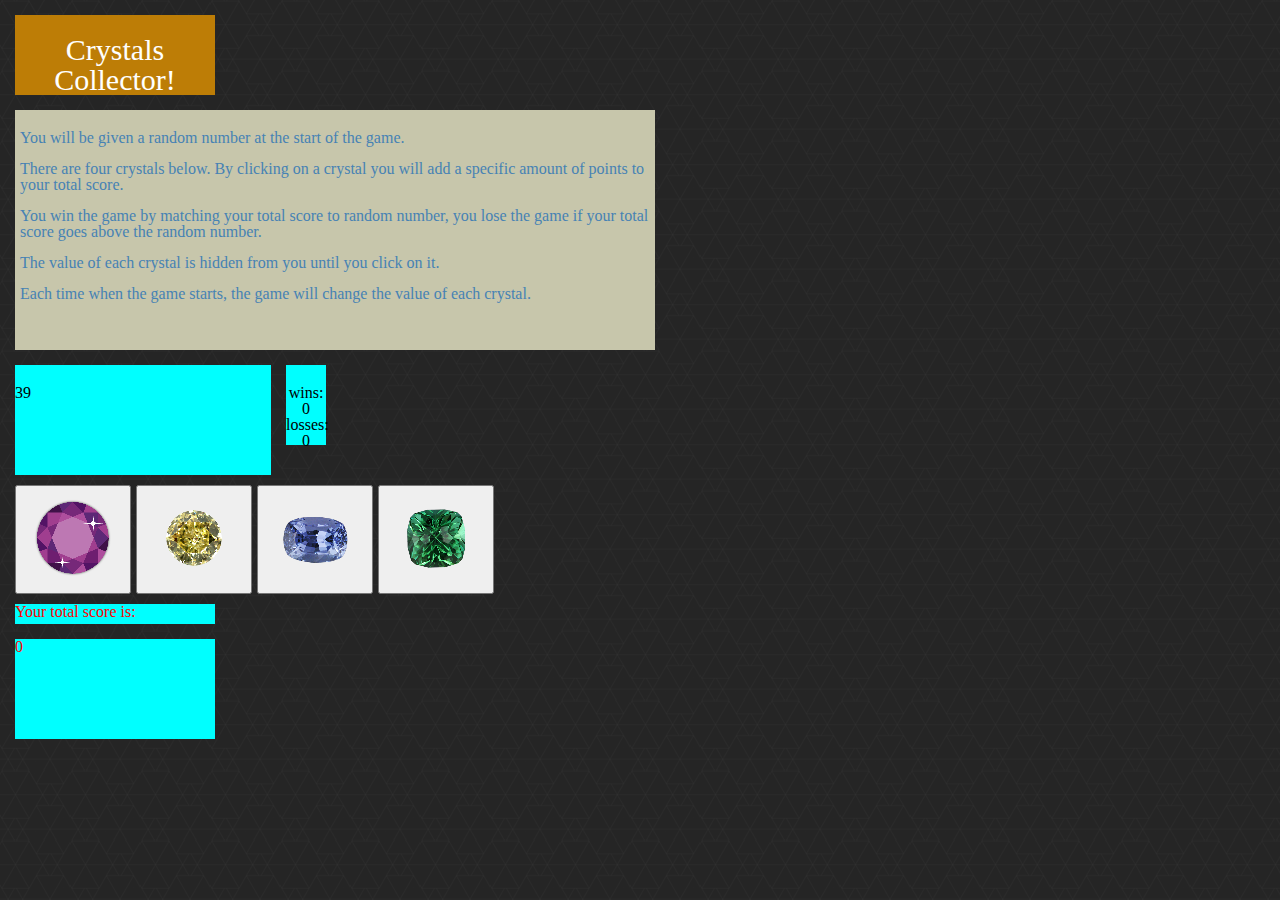
==== index.html @ 652207ab "y" ====
<!DOCTYPE html>
<html lang="en">
<head>
    <meta charset="UTF-8">
    <meta name="viewport" content="width=device-width, initial-scale=1.0">
    <meta http-equiv="X-UA-Compatible" content="ie=edge">
    <link rel="stylesheet" href="assets/style.css">
    <link rel="stylesheet" href="assets/reset.css">
    
    <script src="https://code.jquery.com/jquery-3.1.1.js"></script>
    <title>Gem Game</title>
</head>
<body class="body" background="assets/dark_geometric.png">
    <div class="title">Crystals Collector!</div>

    <div class="instructions">
        <p class="p">You will be given a random number at the start of the game.</p>
        <p class="p">There are four crystals below. By clicking on a crystal you will add a specific amount of points to your total score.</p>
        <p class="p">You win the game by matching your total score to random number, you lose the game if your total score goes above the random number.</p>
        <p class="p">The value of each crystal is hidden from you until you click on it.</p>
        <p class="p">Each time when the game starts, the game will change the value of each crystal.</p>
    </div>

    <div class="random-number">39</div>
    <div class="win-lose">
        <p id="wins">wins: 0</p>
        <p id="losses">losses: 0</p>
    </div>

    <div class="gem-container">
        <button id="purple-gem"><img src="assets/purple-gem.png" alt="p"></button>
        <button id="yellow-gem"><img src="assets/yellow-gem.png" alt="p"></button>
        <button id="blue-gem"><img src="assets/blue-gem.png" alt="p"></button>
        <button id="green-gem"><img src="assets/green-gem.png" alt="p"></button>
    </div>

    <div id="below-gems">Your total score is: </div>

    <div id="total-score">0</div>
    
    
    <link href="assets/javascript.js">
</body>
</html>
---- assets/style.css ----
.body {
    height: 100%;
    width: 100%;
}

.title {
    width: 200px;
    height: 60px;
    background: rgb(189, 125, 6);
    color: white;
    font-size: 30px;
    text-align: center;
    padding-top: 20px; 
    margin-top: 15px;
    margin-left: 15px;
}

.instructions {
    width: 50%;
    height: 220px;
    background: rgb(199, 198, 171);
    color: steelblue;
    text-align: left;
    padding-top: 20px; 
    margin-top: 15px;
    margin-left: 15px;
    overflow: auto;
}

.p {
    padding-bottom: 15px;
    padding-left: 5px;
}

.random-number {
    width: 20%;
    height: 90px;
    padding-top: 20px; 
    margin-top: 15px;
    margin-left: 15px;
    background: aqua;
    margin-bottom: 10px;
    float: left;
}

.win-lose {
    float: left;
    width: 40px;
    height: 60px;
    background: aqua;
    text-align: center;
    padding-top: 20px; 
    margin-top: 15px;
    margin-left: 15px;
    
}

.gem-container {
    clear: both;
    
}

#purple-gem {
    float: left;
    margin-bottom: 10px;
    margin-left: 15px;
}

#green-gem {
    float: left;
    margin-left: 5px;
}

#yellow-gem {
    float: left;
    margin-left: 5px;
}

#blue-gem {
    float: left;
    margin-left: 5px;
}

#below-gems {
    clear: both;
    height: 20px;
    width: 200px;
    background: aqua;
    color: red;
    text-align: left;
    margin-top: 15px;
    margin-left: 15px;
}

#total-score {
    width: 200px;
    height: 100px;
    background: aqua;
    color: red;
    text-align: left;
    margin-top: 15px;
    margin-left: 15px;
}
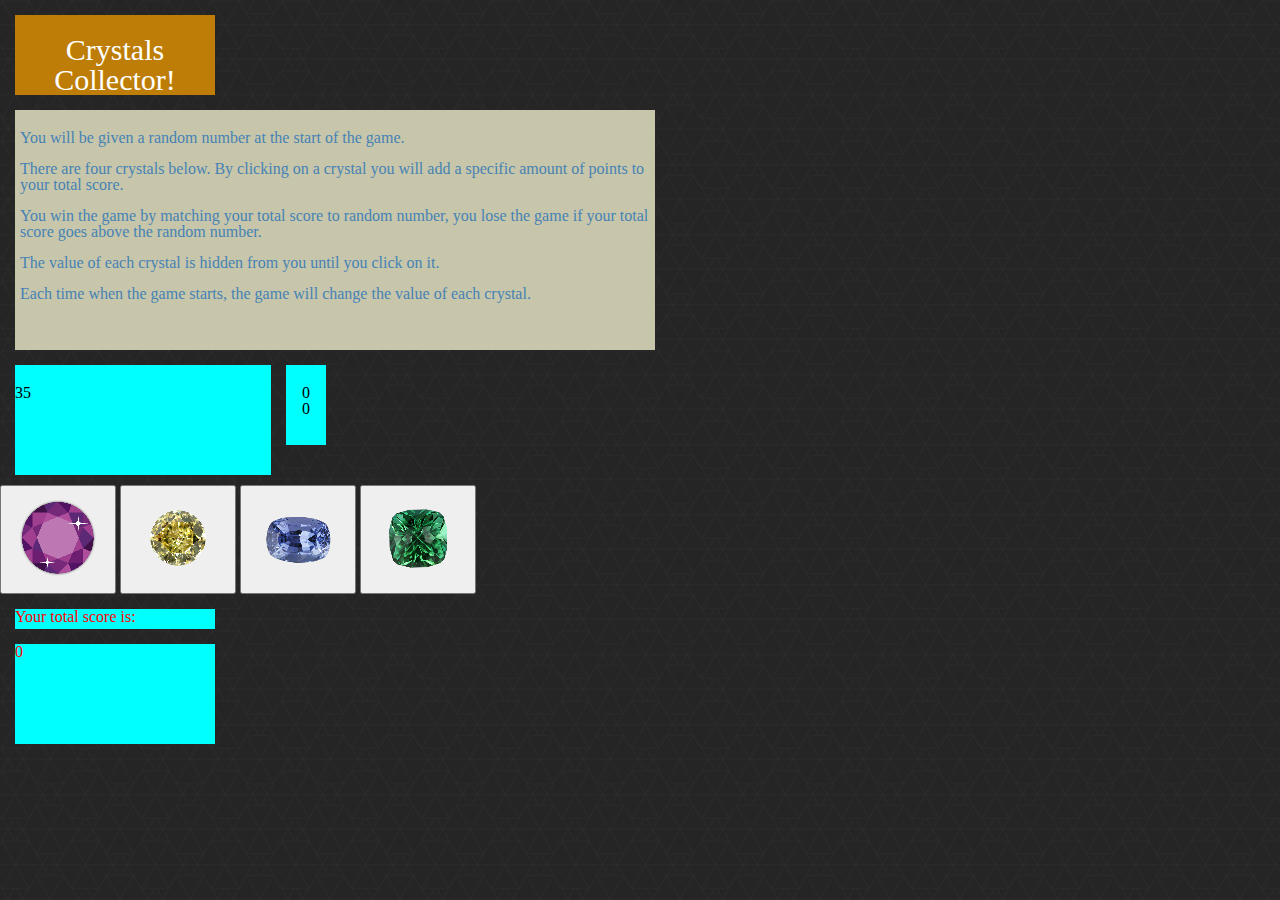
==== commit dac0a30f: "need to add restart function" ====
--- a/index.html
+++ b/index.html
@@ -28,10 +28,10 @@
     </div>
 
     <div class="gem-container">
-        <button id="purple-gem"><img src="assets/purple-gem.png" alt="p"></button>
-        <button id="yellow-gem"><img src="assets/yellow-gem.png" alt="p"></button>
-        <button id="blue-gem"><img src="assets/blue-gem.png" alt="p"></button>
-        <button id="green-gem"><img src="assets/green-gem.png" alt="p"></button>
+        <button class="gems"><img src="assets/purple-gem.png" alt="p"></button>
+        <button class="gems"><img src="assets/yellow-gem.png" alt="p"></button>
+        <button class="gems"><img src="assets/blue-gem.png" alt="p"></button>
+        <button class="gems"><img src="assets/green-gem.png" alt="p"></button>
     </div>
 
     <div id="below-gems">Your total score is: </div>
@@ -39,6 +39,6 @@
     <div id="total-score">0</div>
     
     
-    <link href="assets/javascript.js">
+    <script type="text/javascript" src="assets/game.js"></script>
 </body>
 </html>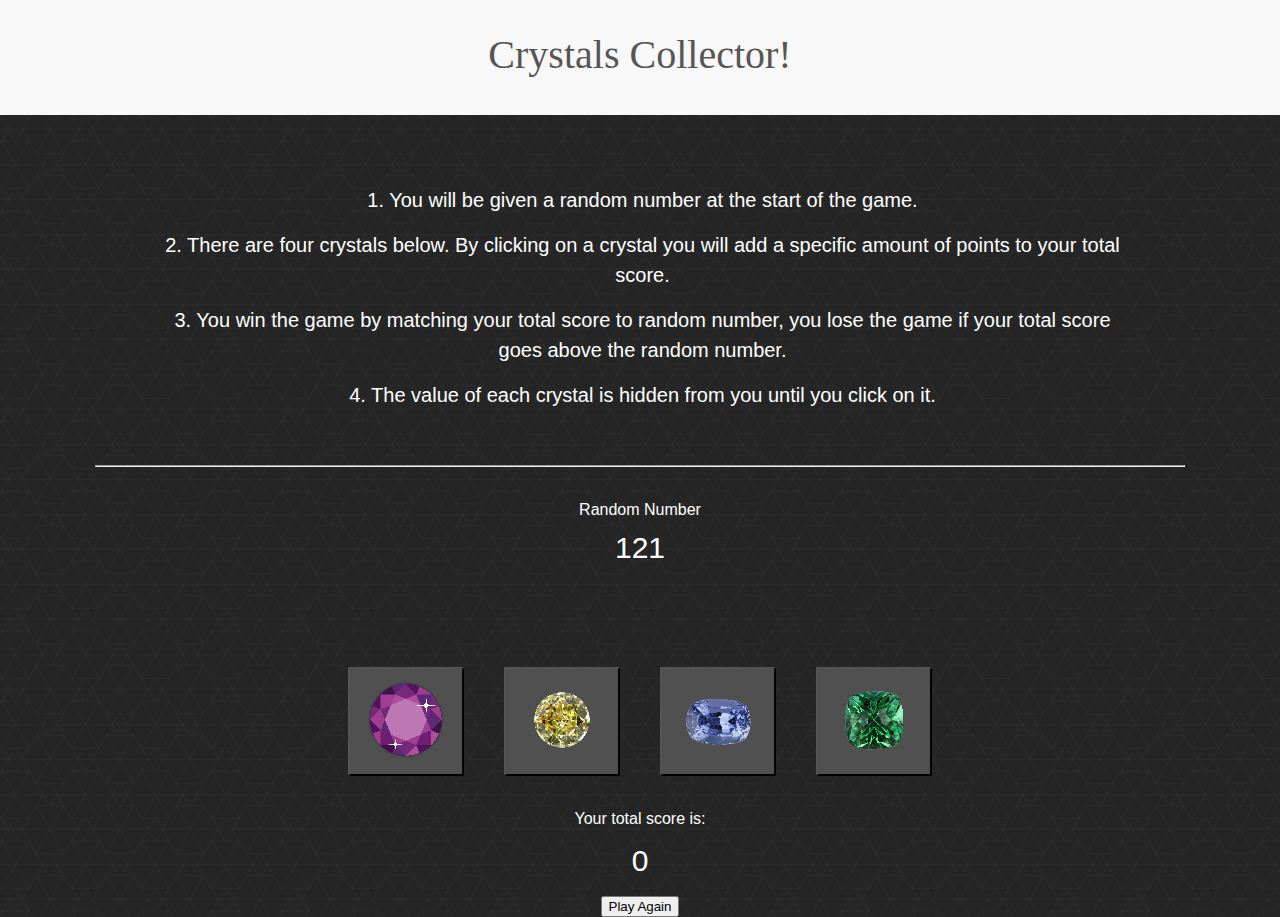
==== commit 9399983c: "final push" ====
--- a/index.html
+++ b/index.html
@@ -14,17 +14,23 @@
     <div class="title">Crystals Collector!</div>
 
     <div class="instructions">
-        <p class="p">You will be given a random number at the start of the game.</p>
-        <p class="p">There are four crystals below. By clicking on a crystal you will add a specific amount of points to your total score.</p>
-        <p class="p">You win the game by matching your total score to random number, you lose the game if your total score goes above the random number.</p>
-        <p class="p">The value of each crystal is hidden from you until you click on it.</p>
-        <p class="p">Each time when the game starts, the game will change the value of each crystal.</p>
+        <p class="p">1. You will be given a random number at the start of the game.</p>
+        <p class="p">2. There are four crystals below. By clicking on a crystal you will add a specific amount of points to your total score.</p>
+        <p class="p">3. You win the game by matching your total score to random number, you lose the game if your total score goes above the random number.</p>
+        <p class="p">4. The value of each crystal is hidden from you until you click on it.</p>
+        <p class="p">5. Each time when the game starts, the game will change the value of each crystal.</p>
     </div>
 
-    <div class="random-number">39</div>
+    <hr class="hr1">
+
+    <div class="random-container">
+        <p class="random-words">Random Number</p>
+        <p class="random-number"></p>
+    </div>
+
     <div class="win-lose">
-        <p id="wins">wins: 0</p>
-        <p id="losses">losses: 0</p>
+        <p id="wins"></p>
+        <p id="losses"></p>
     </div>
 
     <div class="gem-container">
@@ -37,8 +43,11 @@
     <div id="below-gems">Your total score is: </div>
 
     <div id="total-score">0</div>
-    
-    
+
+    <div class="restart">
+        <button>Play Again</button>
+    </div>
+
     <script type="text/javascript" src="assets/game.js"></script>
 </body>
 </html>--- a/assets/style.css
+++ b/assets/style.css
@@ -1,103 +1,127 @@
+
 .body {
     height: 100%;
     width: 100%;
 }
 
 .title {
-    width: 200px;
-    height: 60px;
-    background: rgb(189, 125, 6);
-    color: white;
+    width: 100%;
+    height: 80px;
+    background: rgb(248, 248, 248);
+    color: rgb(87, 85, 85);
     font-size: 30px;
     text-align: center;
-    padding-top: 20px; 
-    margin-top: 15px;
-    margin-left: 15px;
+    padding-top: 35px; 
+    margin-bottom: 50px;
+    font-size: 40px;
 }
 
 .instructions {
-    width: 50%;
-    height: 220px;
-    background: rgb(199, 198, 171);
-    color: steelblue;
-    text-align: left;
+    width: 75%;
+    height: 240px;
+    /* background: white; */
+    color: white;
+    text-align: center;
     padding-top: 20px; 
+    margin-bottom: 40px;
     margin-top: 15px;
-    margin-left: 15px;
+    margin-left: auto;
+    margin-right: auto;
     overflow: auto;
+    line-height: 1.5;
+    /* opacity: .7; */
 }
 
 .p {
     padding-bottom: 15px;
     padding-left: 5px;
+    font-family: 'Arial', Helvetica, sans-serif;
+    font-size: 20px;
+}
+
+.hr1 {
+    width: 85%;
+}
+
+.random-container {
+    width: 20%;
+    height: 50px;
+    padding-top: 20px; 
+    margin-top: 15px;
+    margin-left: auto;
+    margin-right: auto;
+    /* background: gray; */
+    color: white;
+    margin-bottom: 10px;
+    text-align: center;
+    font-family: 'Arial', Helvetica, sans-serif;
+    /* float: left; */
+}
+
+.random-words {
+    margin-bottom: 15px;
 }
 
 .random-number {
-    width: 20%;
-    height: 90px;
-    padding-top: 20px; 
-    margin-top: 15px;
-    margin-left: 15px;
-    background: aqua;
-    margin-bottom: 10px;
-    float: left;
+    font-size: 30px;
 }
 
 .win-lose {
-    float: left;
-    width: 40px;
+    /* float: left; */
+    width: 80px;
     height: 60px;
-    background: aqua;
+    /* background:gray; */
     text-align: center;
     padding-top: 20px; 
     margin-top: 15px;
-    margin-left: 15px;
-    
+    margin-left: auto;
+    margin-right: auto;
+    color: white;
+    font-family: 'Arial', Helvetica, sans-serif;
+    font-size: 30px;
 }
 
-.gem-container {
-    clear: both;
-    
+.gem-container { 
+    justify-content: center;
+    display: flex;
 }
 
-#purple-gem {
-    float: left;
-    margin-bottom: 10px;
-    margin-left: 15px;
-}
-
-#green-gem {
-    float: left;
-    margin-left: 5px;
-}
-
-#yellow-gem {
-    float: left;
-    margin-left: 5px;
-}
-
-#blue-gem {
-    float: left;
-    margin-left: 5px;
+.gems {
+    margin: 20px;
+    background: rgb(80, 80, 80);    
 }
 
 #below-gems {
-    clear: both;
+
     height: 20px;
     width: 200px;
-    background: aqua;
-    color: red;
-    text-align: left;
+    /* background: gray; */
+    color: white;
+    text-align: center;
     margin-top: 15px;
-    margin-left: 15px;
+    margin-left: auto;
+    margin-right: auto;
+    font-family: 'Arial', Helvetica, sans-serif;
 }
 
 #total-score {
-    width: 200px;
-    height: 100px;
-    background: aqua;
-    color: red;
-    text-align: left;
+    width: 40px;
+    height: 30px;
+    /* background: gray; */
+    color: white;
+    text-align: center;
     margin-top: 15px;
-    margin-left: 15px;
+    margin-left: auto;
+    margin-right: auto;
+    font-family: 'Arial', Helvetica, sans-serif;
+    font-size: 30px;
+}
+
+.restart {
+    margin-left: auto;
+    margin-right: auto;
+    justify-content: center;
+    display: flex;
+    margin-top: 20px;
+    font-family: 'Arial', Helvetica, sans-serif;
 }